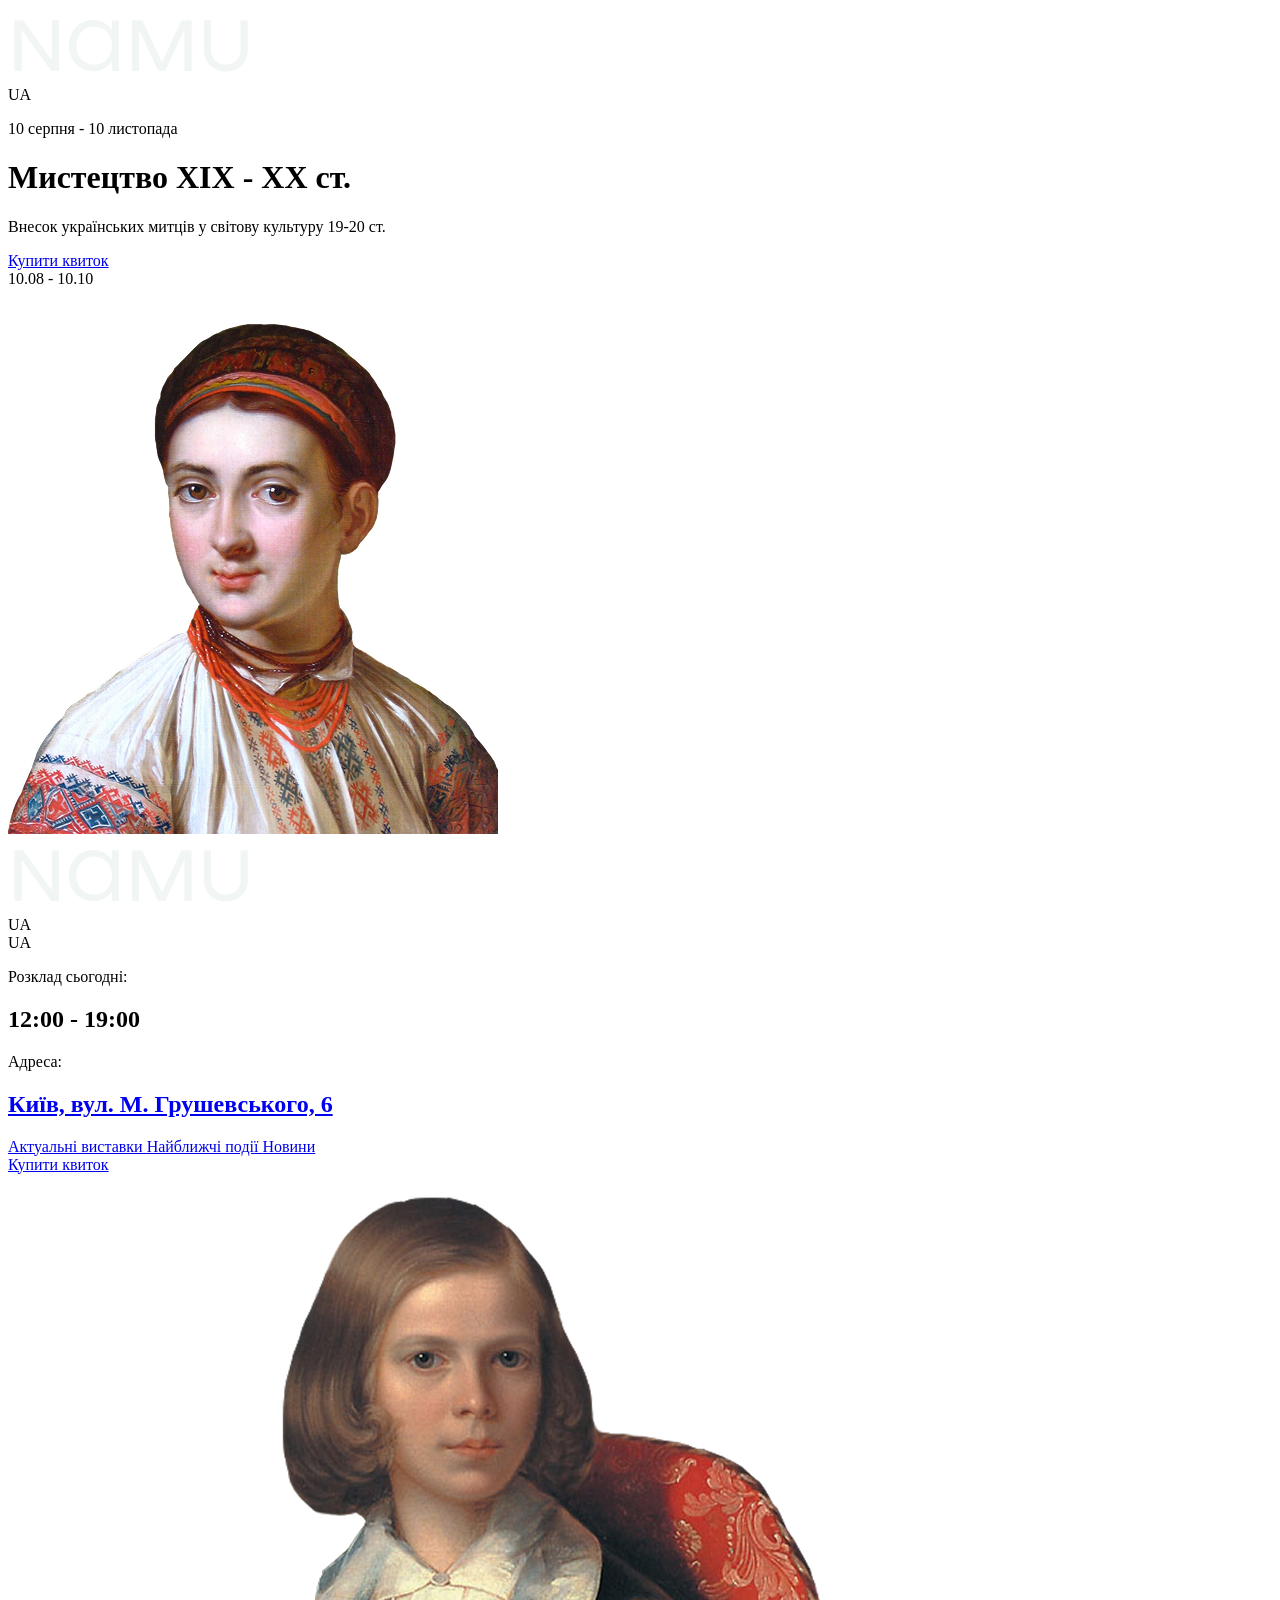
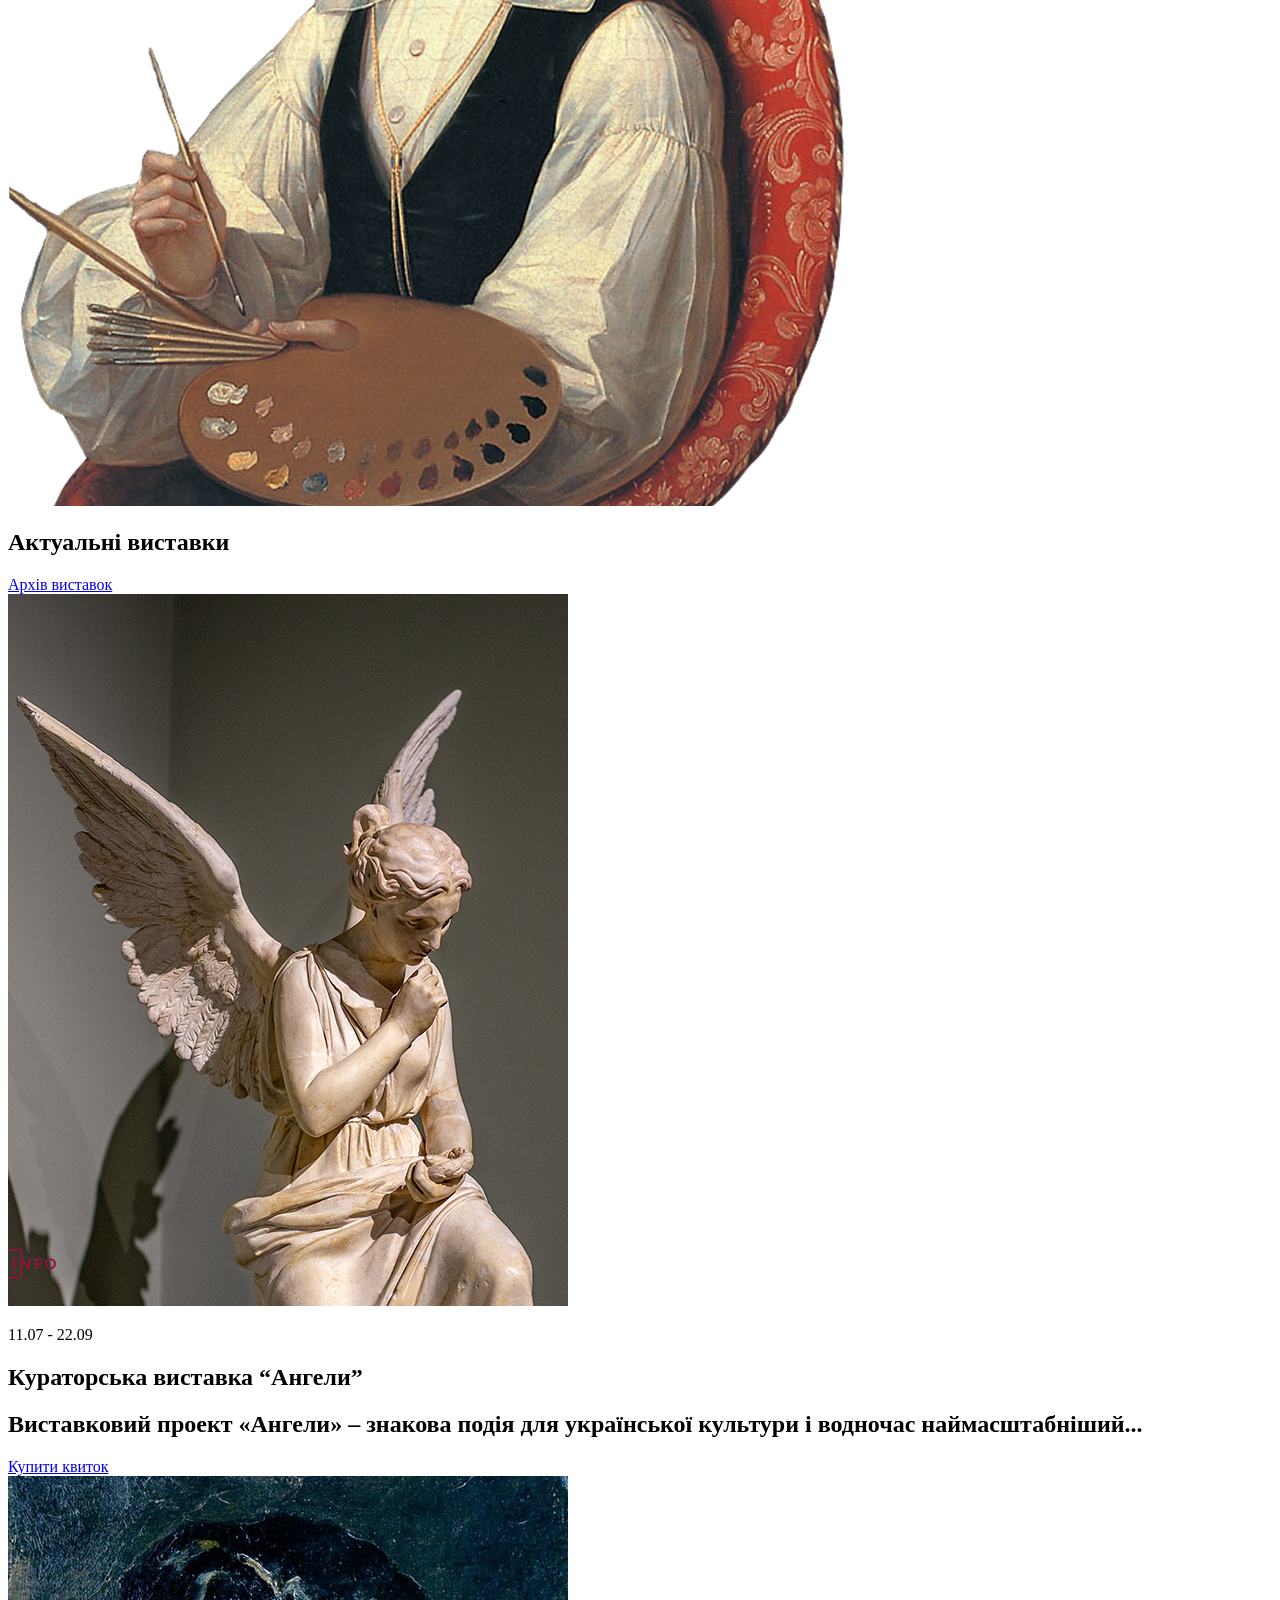
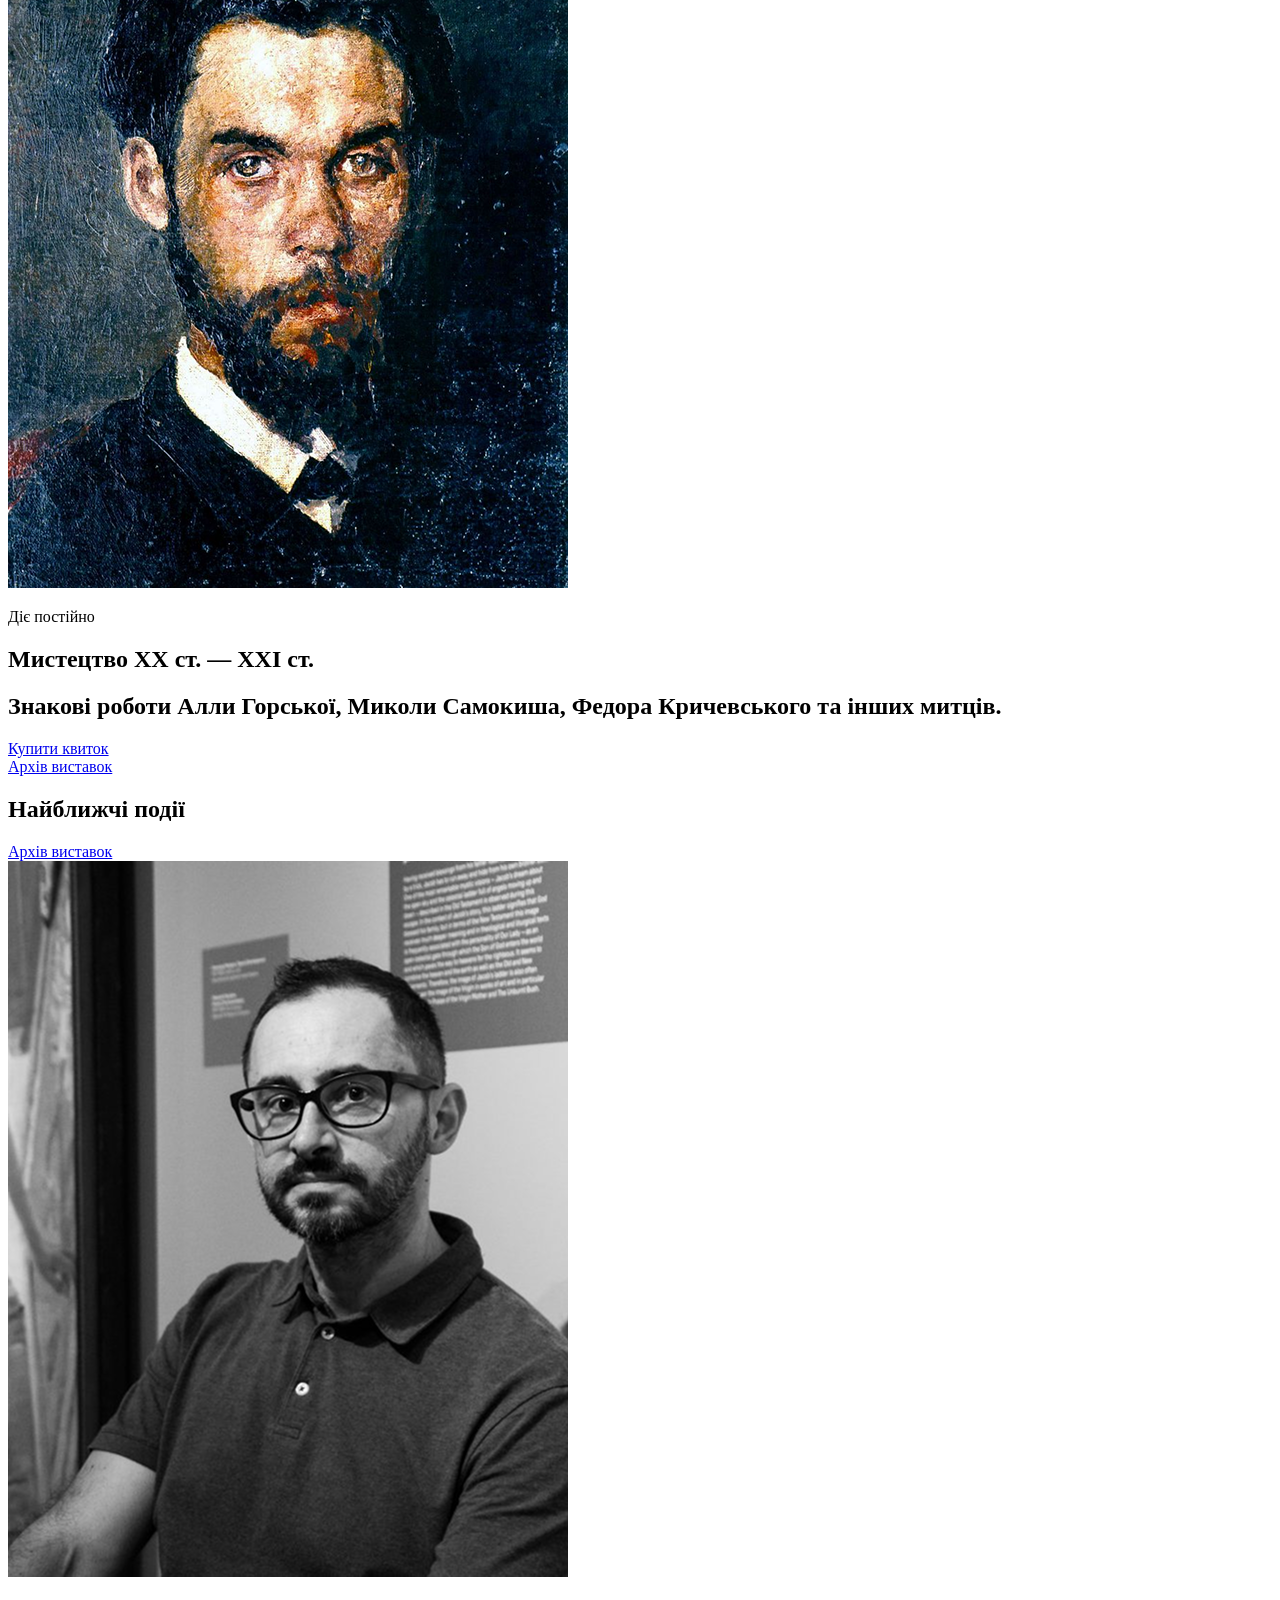
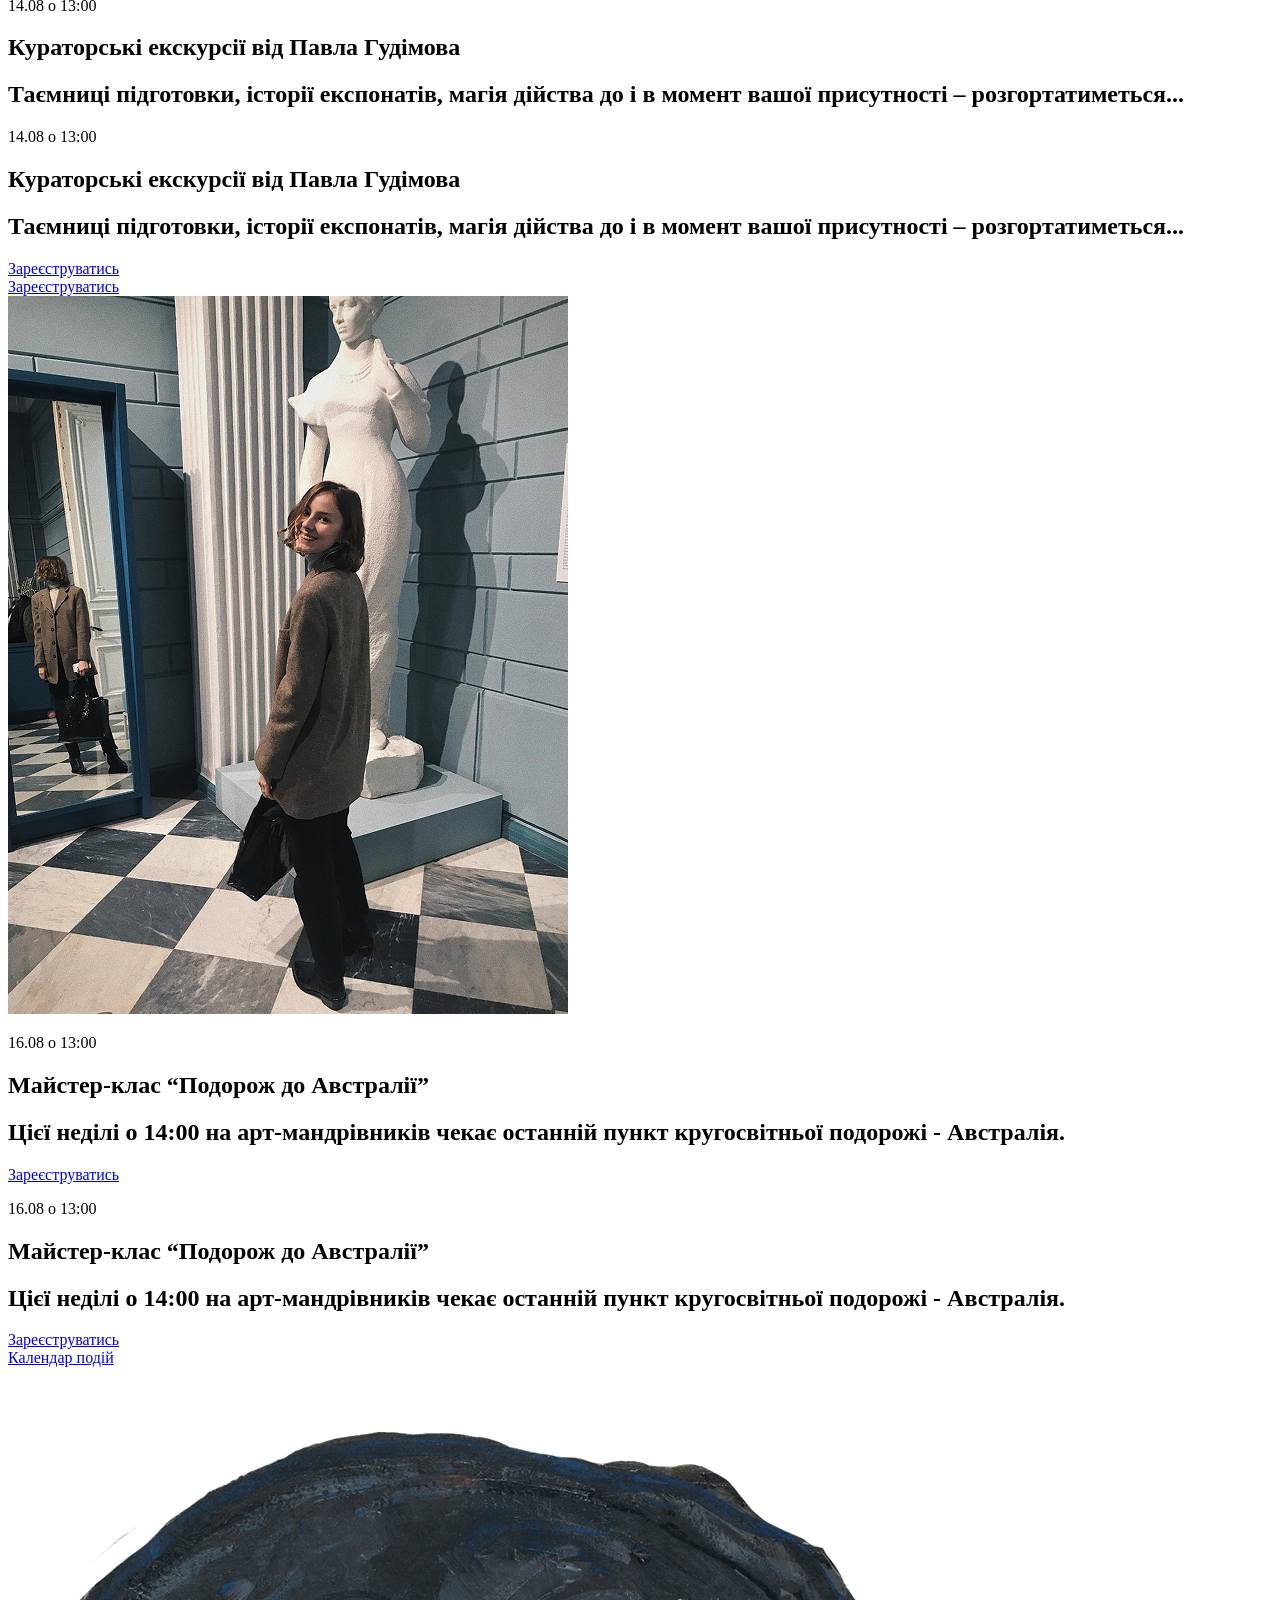
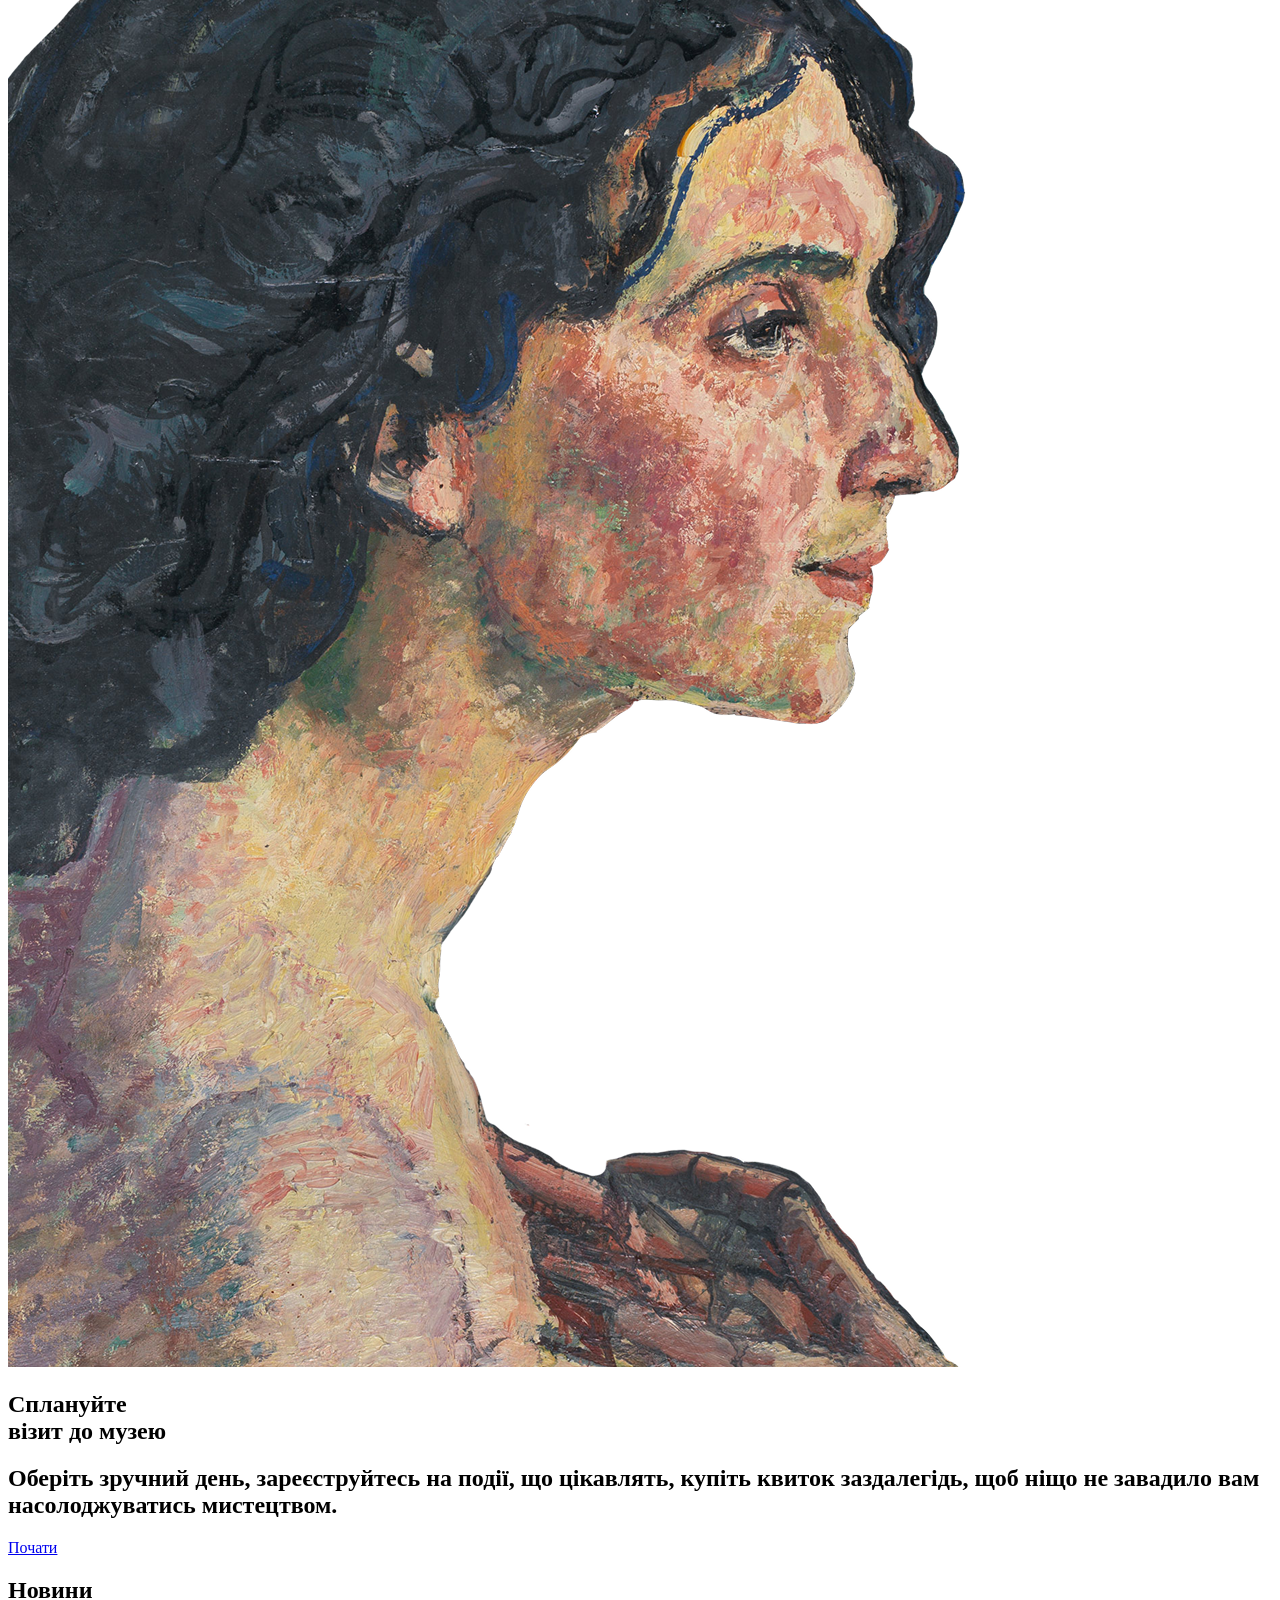
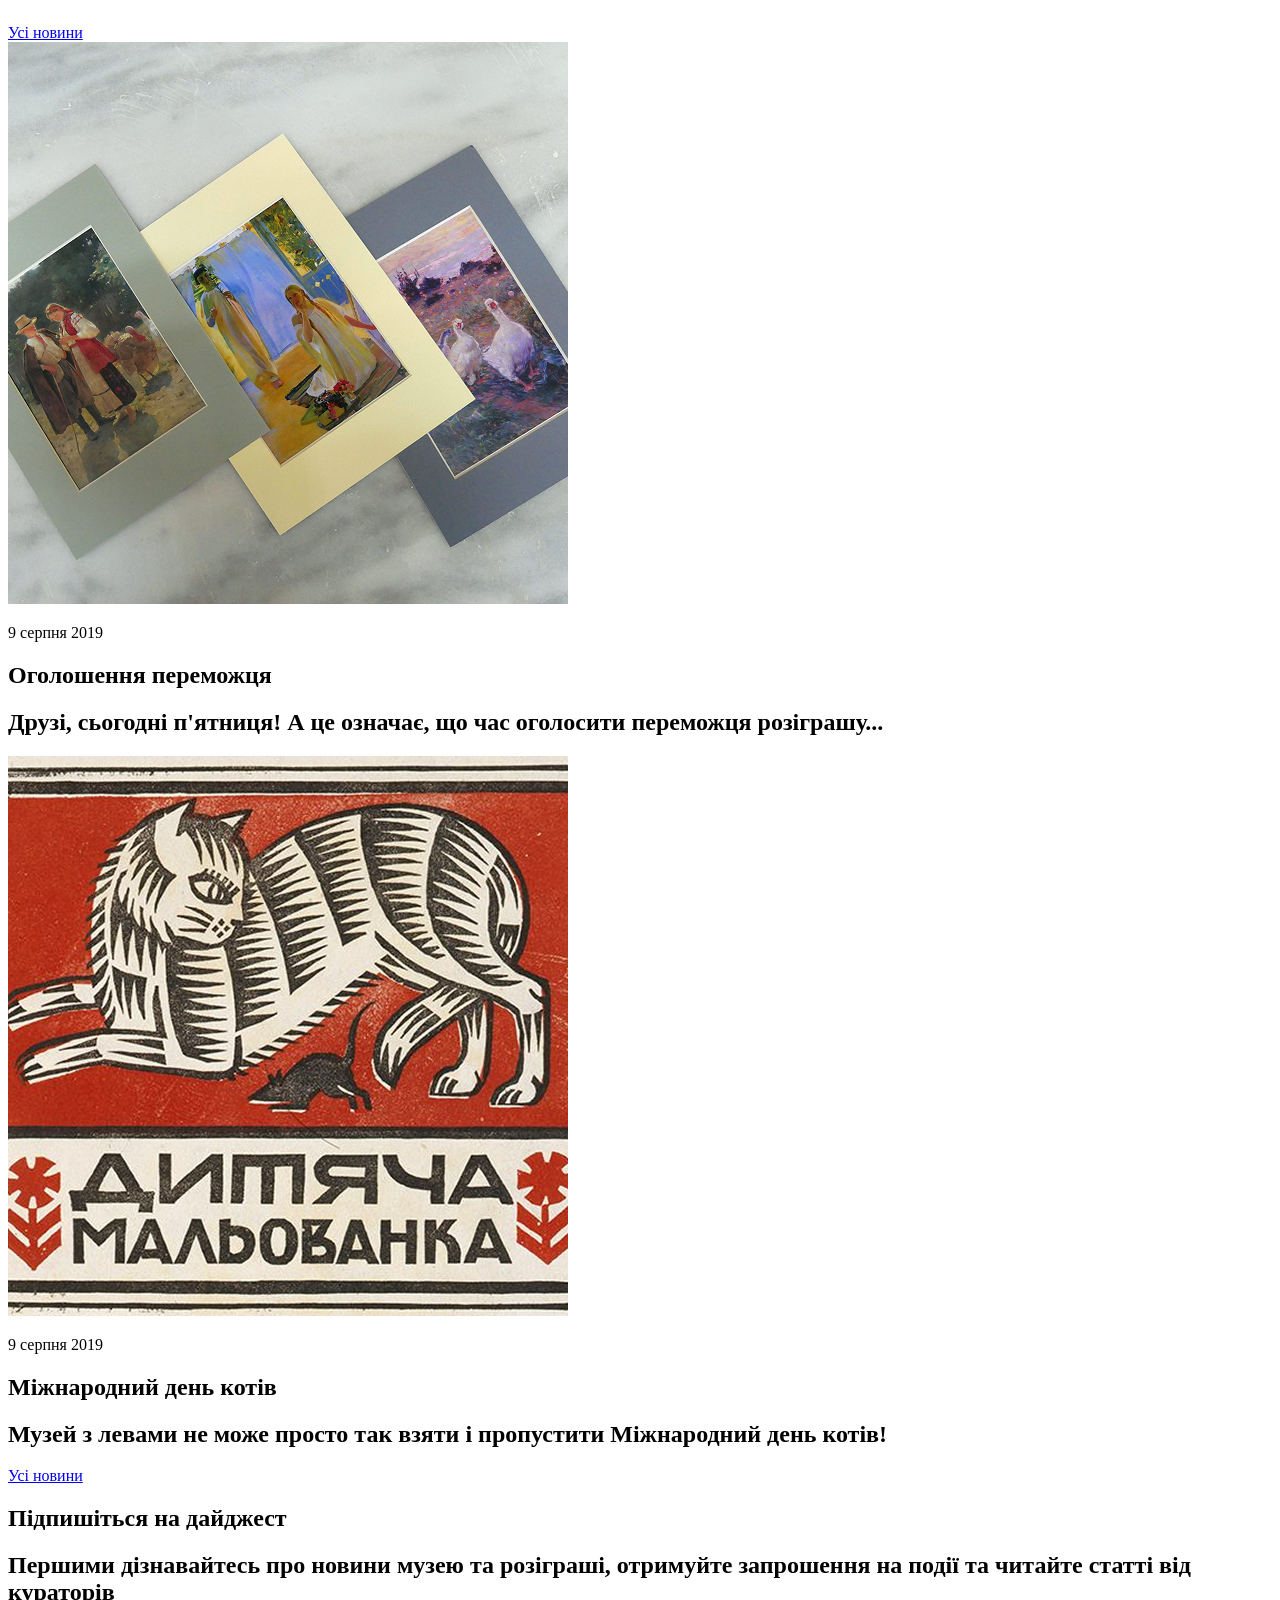
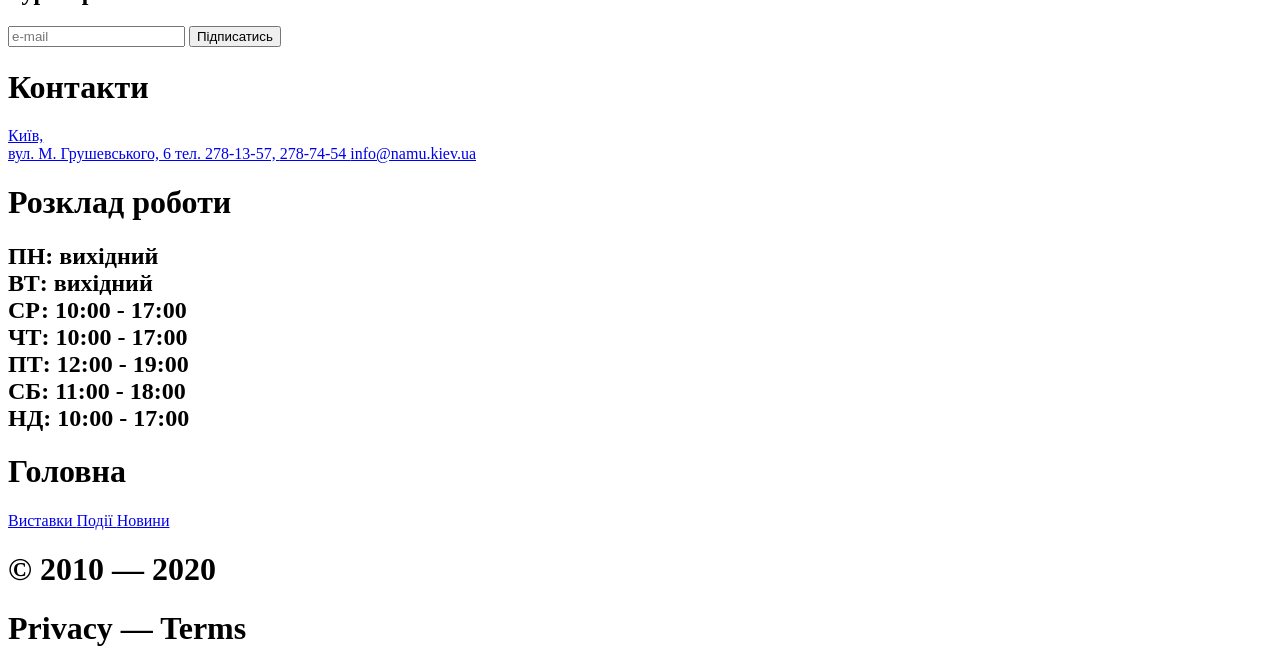
==== src/index.html @ 7aa1e70f "completed tasks" ====
<!doctype html>
<html
  lang="en"
  class="page"
>
  <head>
    <meta charset="UTF-8" />
    <meta
      name="viewport"
      content="width=device-width, initial-scale=1.0"
    />
    <title>NAMU</title>
    <link
      rel="stylesheet"
      href="./styles/main.scss"
    />
    <link
      rel="shortcut icon"
      href="/src/images/NAMU-favicon.png"
      type="image/png"
      sizes="32x32"
    />

    <link
      rel="preconnect"
      href="https://fonts.googleapis.com"
    />
    <link
      rel="preconnect"
      href="https://fonts.gstatic.com"
    />
    <link
      href="https://fonts.googleapis.com/css2?family=Playfair+Display:ital,wght@0,400..900;1,400..900&family=Raleway:ital,wght@0,100..900;1,100..900&display=swap"
      rel="stylesheet"
    />
  </head>
  <body class="page__body">
    <script src="scripts/main.js"></script>

    <header class="header">
      <div class="header__nav">
        <div class="header__logo-wrapper">
          <a href="#">
            <img
              src="/src/images/NAMU-logo.png"
              alt="namu-logo"
              class="header__logo"
            />
          </a>
        </div>

        <div class="header__icons">
          <a
            href="#menu"
            class="icon icon--menu"
          ></a>
        </div>
        <div class="header__controls">
          <div class="header__icons-big">
            <a
              href="#menu"
              class="icon icon--menu"
            ></a>
          </div>

          <div class="header__language-selector">
            <div class="header__language-dropdown">
              <div class="header__language-toggle">
                UA
                <a
                  href="#langlist"
                  class="icon icon--arrow"
                ></a>
              </div>
            </div>
          </div>
        </div>
      </div>

      <div class="header__content">
        <div class="header__bottom">
          <div class="header__text-block">
            <p class="header__date">10 серпня - 10 листопада</p>
            <h1 class="header__title">Мистецтво ХІХ - ХХ ст.</h1>
            <p class="header__sub-title">
              Внесок українських митців у світову культуру 19-20 ст.
            </p>
          </div>
          <div class="header__button">
            <a
              href="#buy-ticekt"
              class="header__button-link"
            >
              Купити квиток
            </a>
          </div>
          <div class="header__desktop">
            <div class="header__number">10.08 - 10.10</div>
            <div class="header__line"></div>
          </div>
        </div>
        <div class="header__images">
          <img
            src="/src/images/header--image.png"
            alt="image"
            class="header__image"
          />
        </div>
      </div>
    </header>

    <aside
      class="page__menu menu"
      id="menu"
    >
      <div class="menu__nav">
        <div class="menu__logo-wrapper">
          <a href="#">
            <img
              src="/src/images/NAMU-logo.png"
              alt="namu-logo"
              class="menu__logo"
            />
          </a>
        </div>

        <div class="menu__controls">
          <div class="menu__language-selector">
            <div class="menu__language-dropdown">
              <div class="menu__language-toggle">
                UA
                <a
                  href="#langlist"
                  class="icon icon--arrow"
                ></a>
              </div>
            </div>
          </div>

          <div class="menu__icons">
            <a
              href="#"
              class="icon icon--close"
            ></a>
          </div>
        </div>

        <div class="menu__controls-big">
          <div class="menu__icons">
            <a
              href="#"
              class="icon icon--close"
            ></a>
          </div>

          <div class="menu__language-selector">
            <div class="menu__language-dropdown">
              <div class="menu__language-toggle">
                UA
                <a
                  href="#langlist"
                  class="icon icon--arrow"
                ></a>
              </div>
            </div>
          </div>
        </div>
      </div>

      <div class="menu__content">
        <div class="menu__bottom">
          <div class="menu__text-block">
            <div class="menu__time">
              <p class="menu__text-block-name">Розклад сьогодні:</p>
              <h1 class="menu__text-block-title">12:00 - 19:00</h1>
            </div>
            <div class="menu__addres">
              <p class="menu__text-block-name">Адреса:</p>
              <h1 class="menu__text-block-title">
                <a
                  href="https://maps.app.goo.gl/34DMDhmg6ZXCtA258"
                  target="_blank"
                  class="menu__text-block-link"
                >
                  Київ, вул. М. Грушевського, 6
                </a>
              </h1>
            </div>
          </div>
          <div class="menu__links">
            <a
              href="#exhibitions"
              class="menu__link"
            >
              Актуальні виставки
            </a>
            <a
              href="#events"
              class="menu__link"
            >
              Найближчі події
            </a>
            <a
              href="#news"
              class="menu__link"
            >
              Новини
            </a>
          </div>
          <div class="menu__line"></div>
          <div class="menu__button">
            <a
              href="#buy-ticekt"
              class="header__button-link"
            >
              Купити квиток
            </a>
          </div>
        </div>
        <div class="menu__images">
          <img
            src="/src/images/img_menu.png"
            alt="image-menu"
            class="menu__image"
          />
        </div>
      </div>
    </aside>

    <main class="main">
      <section
        class="exhibitions"
        id="exhibitions"
      >
        <div class="exhibitions__top">
          <div class="exhibitions__titles">
            <h1 class="exhibitions__title">Актуальні виставки</h1>
          </div>
          <div class="exhibitions__buttons-two">
            <div class="exhibitions__button">
              <a
                href="#archive"
                class="exhibitions__button-link"
              >
                Архів виставок
              </a>
              <a
                href="#archive"
                class="icon icon--arrow-right"
              ></a>
            </div>
          </div>
        </div>

        <div class="exhibitions__cards">
          <div class="exhibitions__card">
            <img
              src="/src/images/exhibitions-one.png"
              alt="exhibitions-one"
              class="exhibitions__card-image"
            />
            <p class="exhibitions__card-date">11.07 - 22.09</p>

            <h1 class="exhibitions__card-title">
              Кураторська виставка “Ангели”
            </h1>

            <h2 class="exhibitions__card-sub-title">
              Виставковий проект «Ангели» – знакова подія для української
              культури і водночас наймасштабніший...
            </h2>

            <div class="exhibitions__card-button">
              <a
                href="#buy-ticekt"
                class="exhibitions__card-button-link"
              >
                Купити квиток
              </a>
            </div>
          </div>

          <div class="exhibitions__card">
            <img
              src="/src/images/exhibitions-two.png"
              alt="exhibitions-one"
              class="exhibitions__card-image"
            />
            <p class="exhibitions__card-date">Діє постійно</p>

            <h1 class="exhibitions__card-title">Мистецтво ХХ ст. — XXI ст.</h1>

            <h2
              class="exhibitions__card-sub-title exhibitions__card-sub-title--two"
            >
              Знакові роботи Алли Горської, Миколи Самокиша, Федора Кричевського
              та інших митців.
            </h2>

            <div class="exhibitions__card-button">
              <a
                href="#buy-ticekt"
                class="exhibitions__card-button-link"
              >
                Купити квиток
              </a>
            </div>
          </div>
        </div>

        <div class="exhibitions__buttons">
          <div class="exhibitions__button">
            <a
              href="#archive"
              class="exhibitions__button-link"
            >
              Архів виставок
            </a>

            <a
              href="#archive"
              class="icon icon--arrow-right"
            ></a>
          </div>
        </div>
      </section>

      <section
        class="events"
        id="events"
      >
        <div class="events__titles">
          <h1 class="events__title">Найближчі події</h1>
        </div>

        <div class="events__buttons-two">
          <div class="events__button">
            <a
              href="#archive"
              class="events__button-link"
            >
              Архів виставок
            </a>

            <a
              href="#archive"
              class="icon icon--arrow-right"
            ></a>
          </div>
        </div>

        <div class="events__cards">
          <div class="events__card">
            <img
              src="/src/images/events-one.png"
              alt="events-one"
              class="events__card-image"
            />
            <div class="events__text-block">
              <p class="events__card-date">14.08 о 13:00</p>
              <h1 class="events__card-title">
                Кураторські екскурсії від Павла Гудімова
              </h1>
              <h2 class="events__card-sub-title">
                Таємниці підготовки, історії експонатів, магія дійства до і в
                момент вашої присутності – розгортатиметься...
              </h2>
            </div>

            <div class="events__text-block-two">
              <p class="events__card-date">14.08 о 13:00</p>
              <h1 class="events__card-title">
                Кураторські екскурсії від Павла Гудімова
              </h1>
              <h2 class="events__card-sub-title">
                Таємниці підготовки, історії експонатів, магія дійства до і в
                момент вашої присутності – розгортатиметься...
              </h2>

              <div class="events__card-button-two">
                <a
                  href="#register"
                  class="events__card-button-link"
                >
                  Зареєструватись
                </a>
              </div>
            </div>

            <div class="events__card-button">
              <a
                href="#register"
                class="events__card-button-link"
              >
                Зареєструватись
              </a>
            </div>
          </div>

          <div class="events__card">
            <img
              src="/src/images/events-two.png"
              alt="exhibitions-one"
              class="events__card-image"
            />
            <div class="events__text-block-two">
              <p class="events__card-date">16.08 о 13:00</p>
              <h1 class="events__card-title">
                Майстер-клас “Подорож до Австралії”
              </h1>
              <h2 class="events__card-sub-title">
                Цієї неділі о 14:00 на арт-мандрівників чекає останній пункт
                кругосвітньої подорожі - Австралія.
              </h2>

              <div class="events__card-button-two">
                <a
                  href="#register"
                  class="events__card-button-link"
                >
                  Зареєструватись
                </a>
              </div>
            </div>

            <div class="events__text-block">
              <p class="events__card-date">16.08 о 13:00</p>
              <h1 class="events__card-title">
                Майстер-клас “Подорож до Австралії”
              </h1>
              <h2 class="events__card-sub-title">
                Цієї неділі о 14:00 на арт-мандрівників чекає останній пункт
                кругосвітньої подорожі - Австралія.
              </h2>
            </div>

            <div class="events__card-button">
              <a
                href="#register"
                class="events__card-button-link"
              >
                Зареєструватись
              </a>
            </div>
          </div>
        </div>

        <div class="events__buttons">
          <div class="events__button">
            <a
              href="#calendar"
              class="events__button-link"
            >
              Календар подій
            </a>

            <a
              href="#calendar"
              class="icon icon--arrow-right"
            ></a>
          </div>
        </div>
      </section>

      <section
        class="visit"
        id="visit"
      >
        <div class="visit__images">
          <img
            src="/src/images/visit-image.png"
            alt="visit-image"
            class="visit__image"
          />
        </div>

        <div class="visit__content">
          <h1 class="visit__title">
            Сплануйте
            <br />
            візит до музею
          </h1>

          <h2 class="visit__sub-title">
            Оберіть зручний день, зареєструйтесь на події, що цікавлять, купіть
            квиток заздалегідь, щоб ніщо не завадило вам насолоджуватись
            мистецтвом.
          </h2>

          <div class="visit__button">
            <a
              href="#register"
              class="visit__button-link"
            >
              Почати
            </a>
          </div>
        </div>
      </section>

      <section
        class="news"
        id="news"
      >
        <div class="news__top">
          <div class="news__titles">
            <h1 class="news__title">Новини</h1>
          </div>

          <div class="news__buttons-two">
            <div class="news__button">
              <a
                href="#calendar"
                class="news__button-link"
              >
                Усі новини
              </a>
              <a
                href="#calendar"
                class="icon icon--arrow-right"
              ></a>
            </div>
          </div>
        </div>

        <div class="news__cards">
          <div class="news__card">
            <img
              src="/src/images/news-one.png"
              alt="news-one"
              class="news__card-image"
            />

            <div class="news__card-text-block">
              <p class="news__card-date">9 серпня 2019</p>

              <h1 class="news__card-title">Оголошення переможця</h1>

              <h2 class="news__card-sub-title">
                Друзі, сьогодні п'ятниця! А це означає, що час оголосити
                переможця розіграшу...
              </h2>
            </div>
          </div>

          <div class="news__card">
            <img
              src="/src/images/news-two.png"
              alt="news-one"
              class="news__card-image"
            />

            <div class="news__card-text-block">
              <p class="news__card-date">9 серпня 2019</p>

              <h1 class="news__card-title">Міжнародний день котів</h1>

              <h2 class="news__card-sub-title">
                Музей з левами не може просто так взяти і пропустити Міжнародний
                день котів!
              </h2>
            </div>
          </div>
        </div>

        <div class="news__buttons">
          <div class="news__button">
            <a
              href="#calendar"
              class="news__button-link"
            >
              Усі новини
            </a>

            <a
              href="#calendar"
              class="icon icon--arrow-right"
            ></a>
          </div>
        </div>
      </section>

      <section
        class="subscribe"
        id="subscribe"
      >
        <div class="subscribe__titles">
          <h1 class="subscribe__title">Підпишіться на дайджест</h1>
        </div>

        <div class="subscribe__sub-titles">
          <h2 class="subscribe__sub-title">
            Першими дізнавайтесь про новини музею та розіграші, отримуйте
            запрошення на події та читайте статті від кураторів
          </h2>
        </div>

        <form
          class="subscribe__form"
          onsubmit="this.reset(); return false;"
        >
          <input
            type="email"
            name="email"
            id="email"
            required
            placeholder="e-mail"
            class="subscribe__input"
          />

          <button
            type="submit"
            class="subscribe__button"
          >
            Підписатись
          </button>
        </form>
      </section>
    </main>

    <footer class="footer">
      <div class="footer__contacts">
        <h1 class="footer__contacts-title">Контакти</h1>

        <div class="footer__contacts-links">
          <a
            href="https://maps.app.goo.gl/WkixNQWEosRiUbmN9"
            target="_blank"
            class="footer__contacts-link"
          >
            Київ,
            <br />
            вул. М. Грушевського, 6
          </a>
          <a
            href="tel:278-13-57"
            class="footer__contacts-link"
          >
            тел. 278-13-57,
          </a>
          <a
            href="tel:278-74-54"
            class="footer__contacts-link"
          >
            278-74-54
          </a>
          <a
            href="malito:info@namu.kiev.ua"
            class="footer__contacts-link"
          >
            info@namu.kiev.ua
          </a>
        </div>

        <div class="footer__blog">
          <a
            href="https://www.facebook.com/"
            target="_blank"
            class="icon icon--facebook"
          ></a>
          <a
            href="https://x.com/"
            target="_blank"
            class="icon icon--twitter"
          ></a>
          <a
            href="https://web.telegram.org/"
            target="_blank"
            class="icon icon--telegram"
          ></a>
          <a
            href="https://www.instagram.com/"
            target="_blank"
            class="icon icon--instagram"
          ></a>
        </div>
      </div>

      <div class="footer__schedule">
        <h1 class="footer__schedule-title">Розклад роботи</h1>

        <h2 class="footer__schedule-sub-title">
          ПН: вихідний
          <br />
          ВТ: вихідний
          <br />
          СР: 10:00 - 17:00
          <br />
          ЧТ: 10:00 - 17:00
          <br />
          ПТ: 12:00 - 19:00
          <br />
          СБ: 11:00 - 18:00
          <br />
          НД: 10:00 - 17:00
        </h2>
      </div>

      <div class="footer__nav">
        <h1 class="footer__links-title">Головна</h1>

        <div class="footer__links">
          <a
            href="#exhibitions"
            class="footer__link"
          >
            Виставки
          </a>
          <a
            href="#events"
            class="footer__link"
          >
            Події
          </a>
          <a
            href="#news"
            class="footer__link"
          >
            Новини
          </a>
        </div>
      </div>

      <div class="footer__bottom">
        <div class="footer__bottom-text-block">
          <h1 class="footer__bottom-title">© 2010 — 2020</h1>
          <h1 class="footer__bottom-title">Privacy — Terms</h1>
        </div>

        <a
          href="#"
          class="icon icon--arrow-top"
        ></a>
      </div>
    </footer>
  </body>
</html>
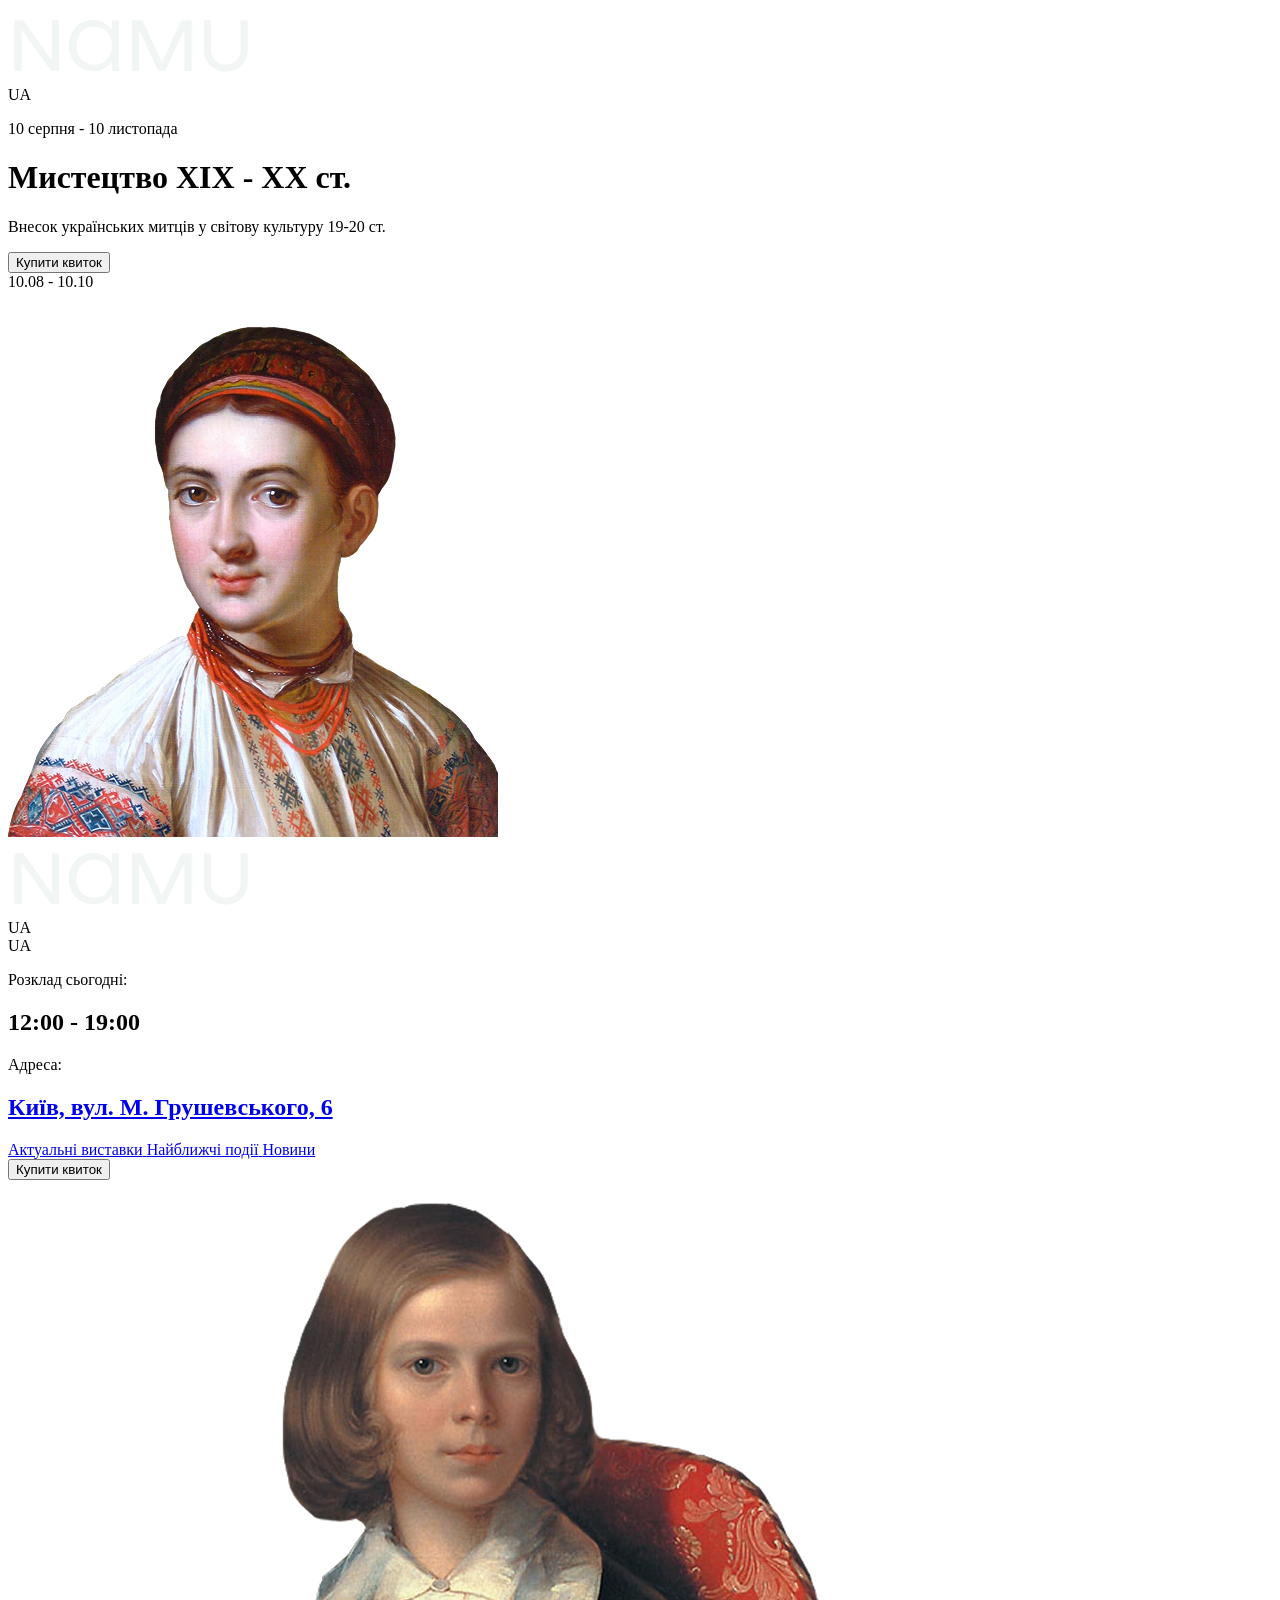
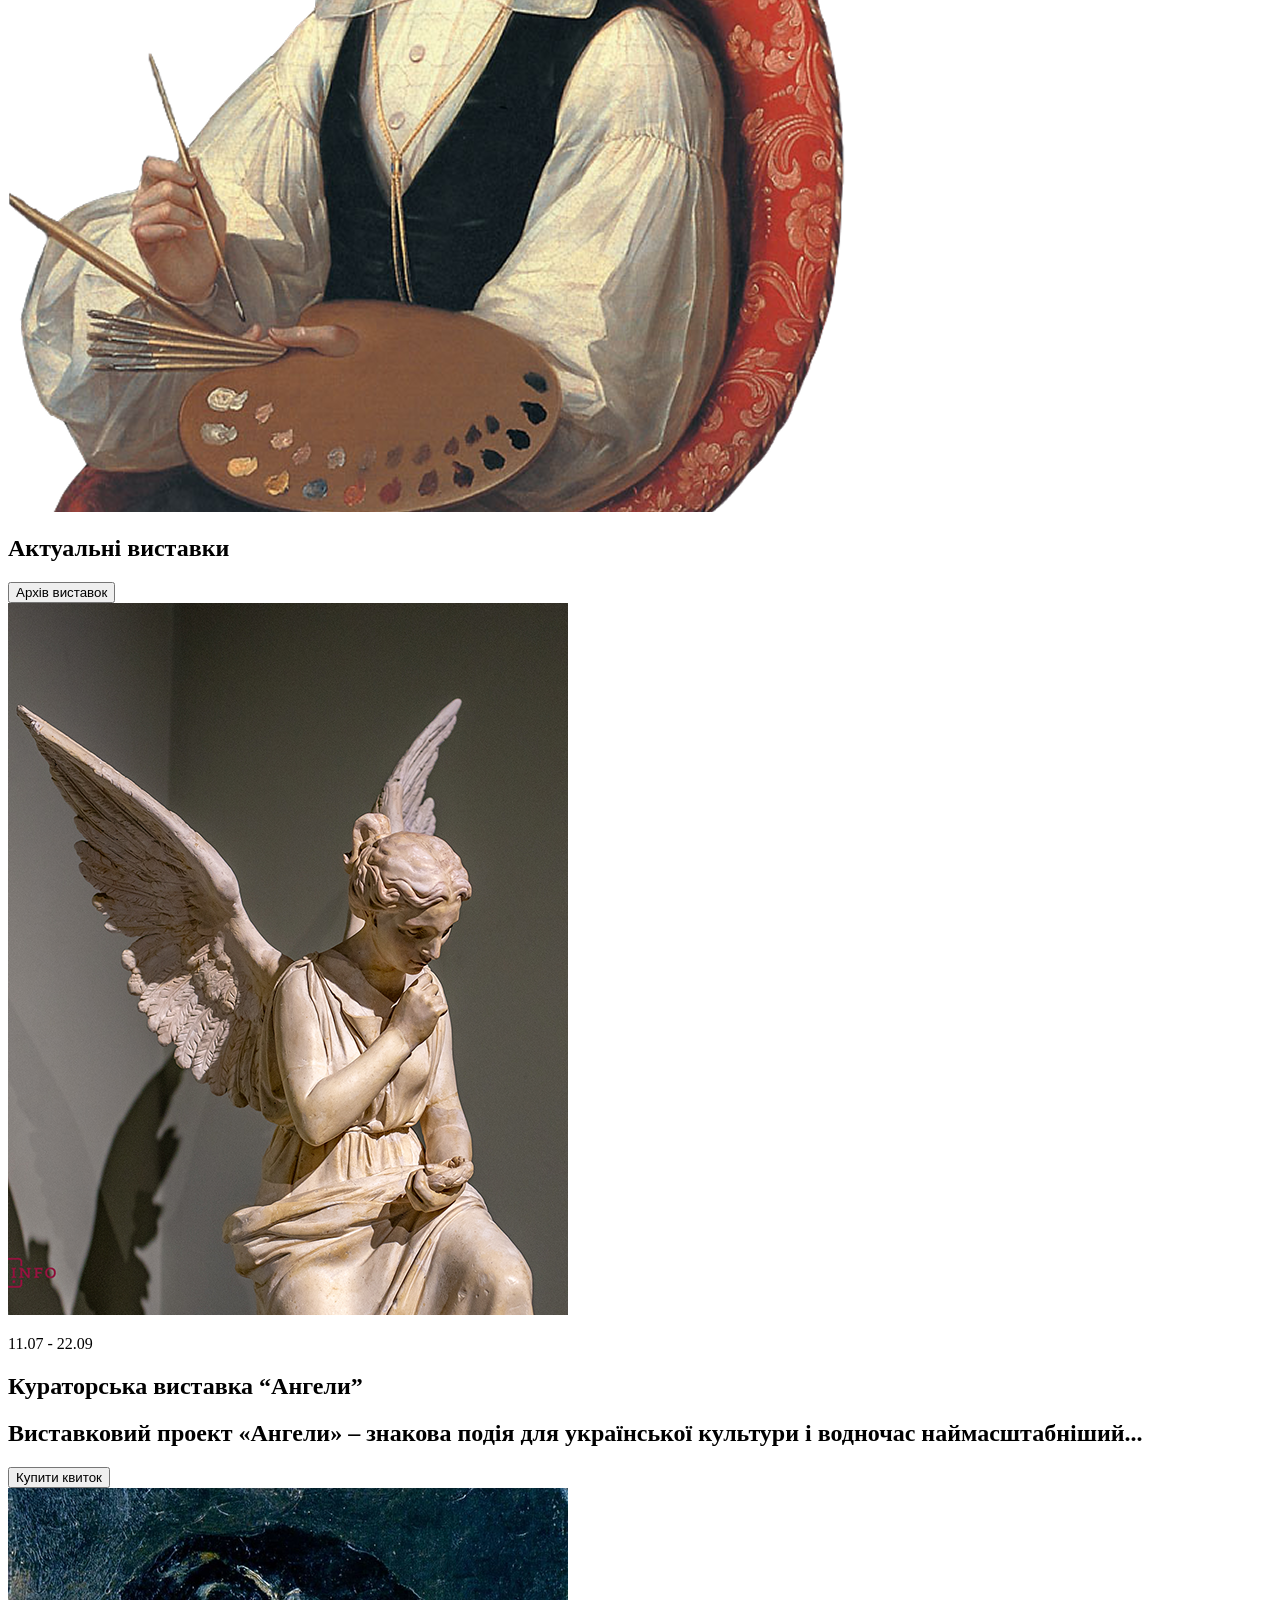
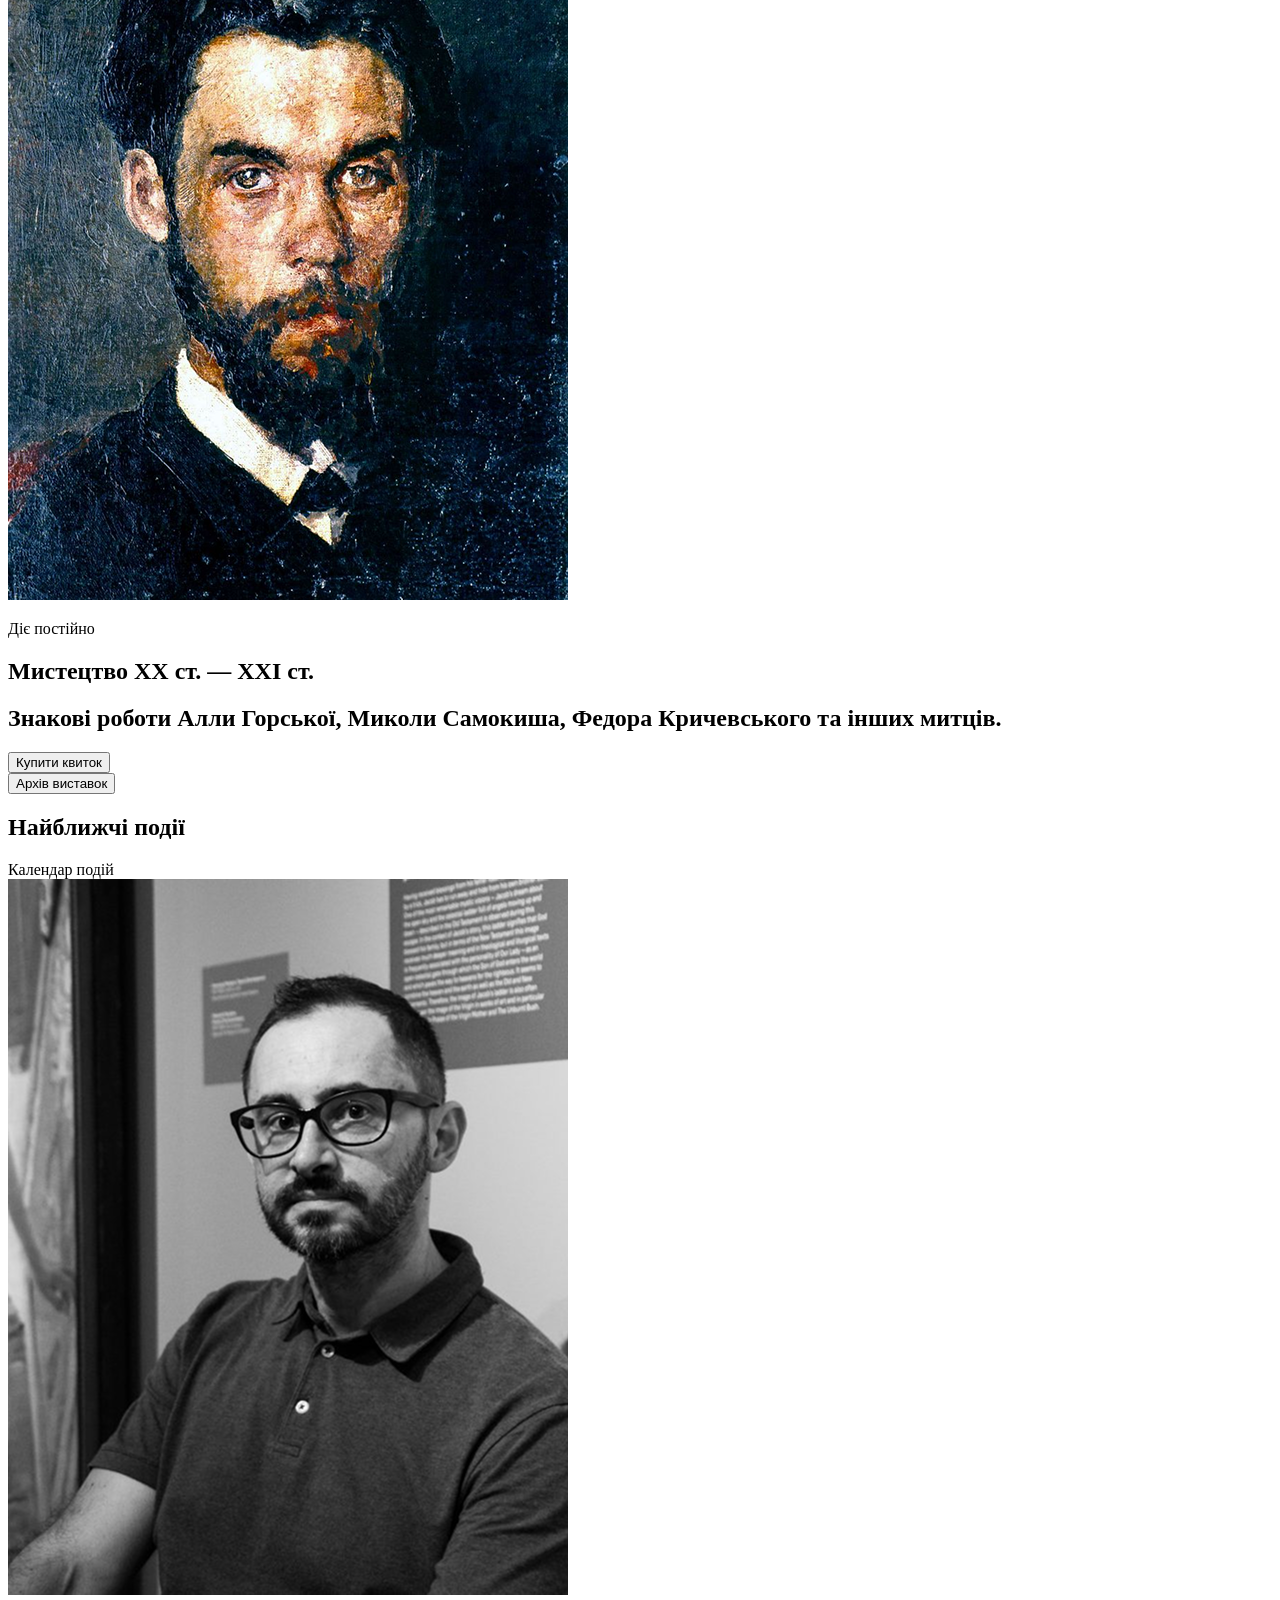
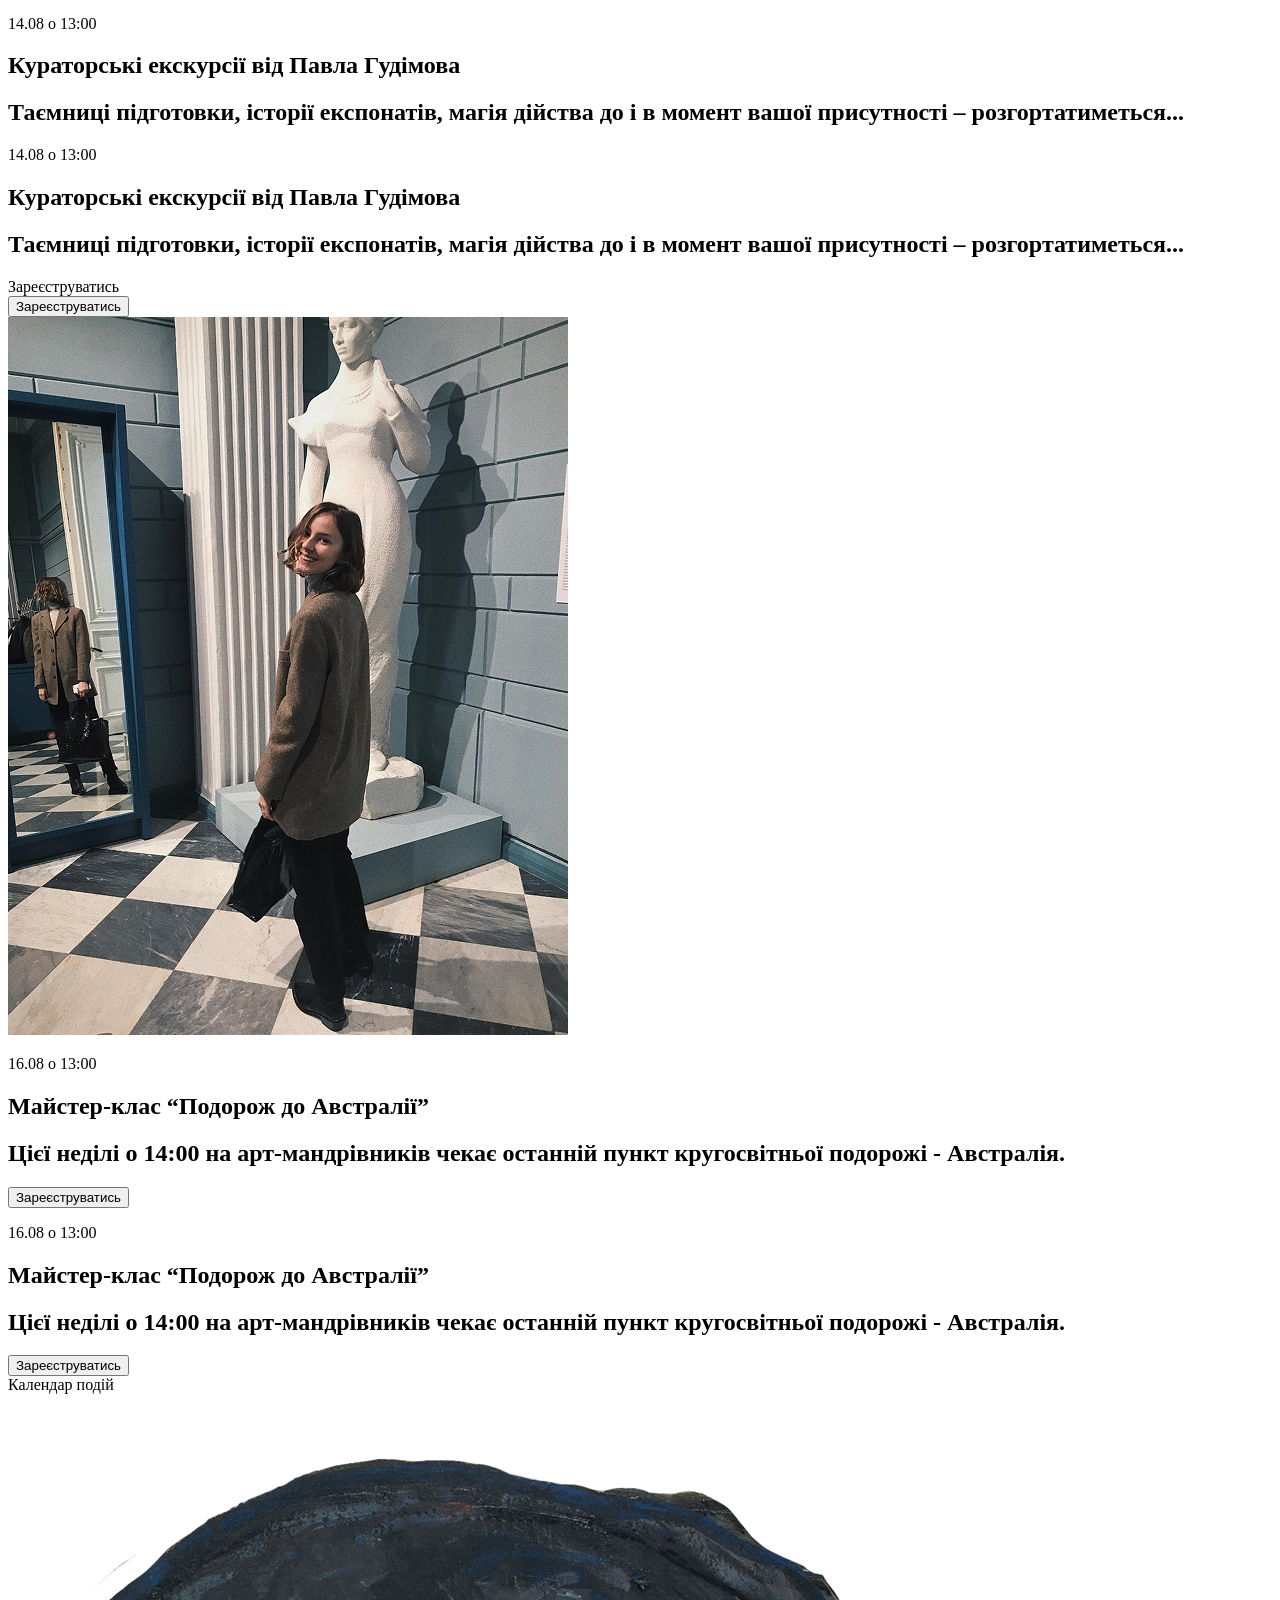
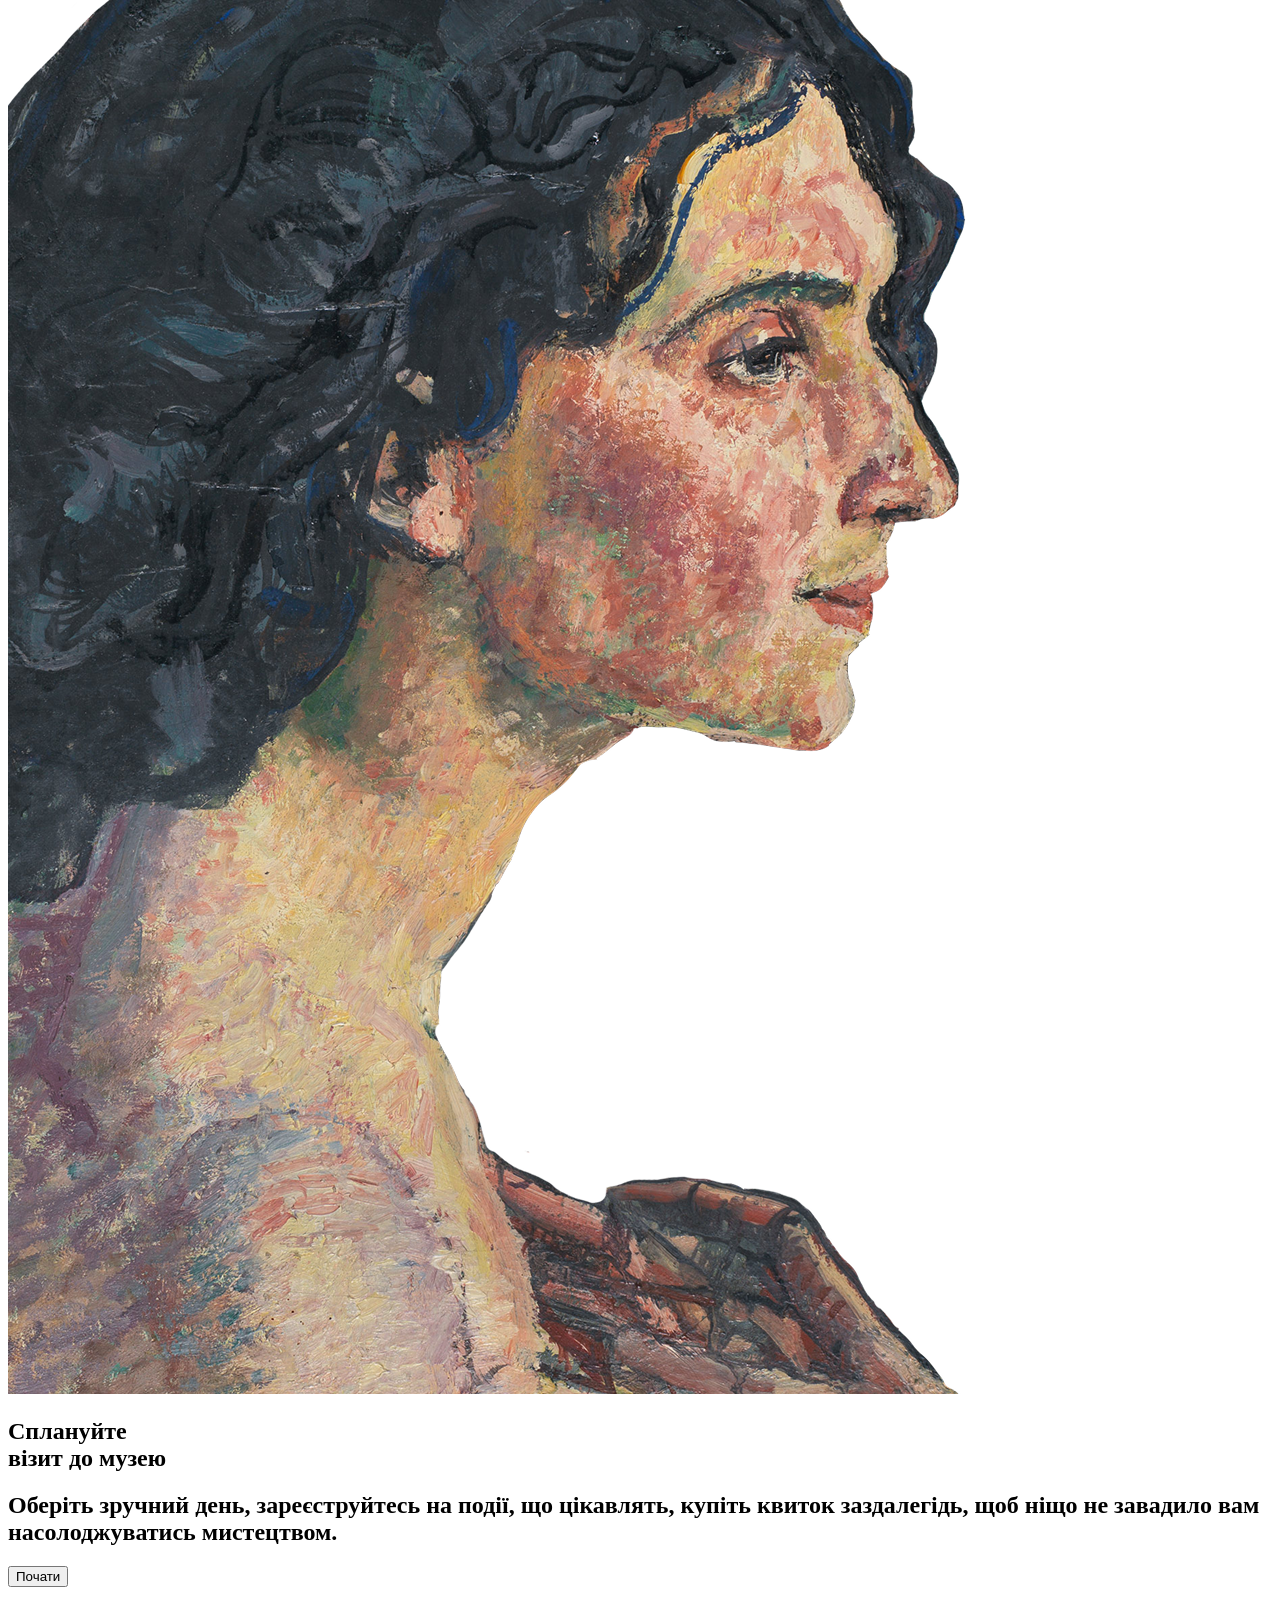
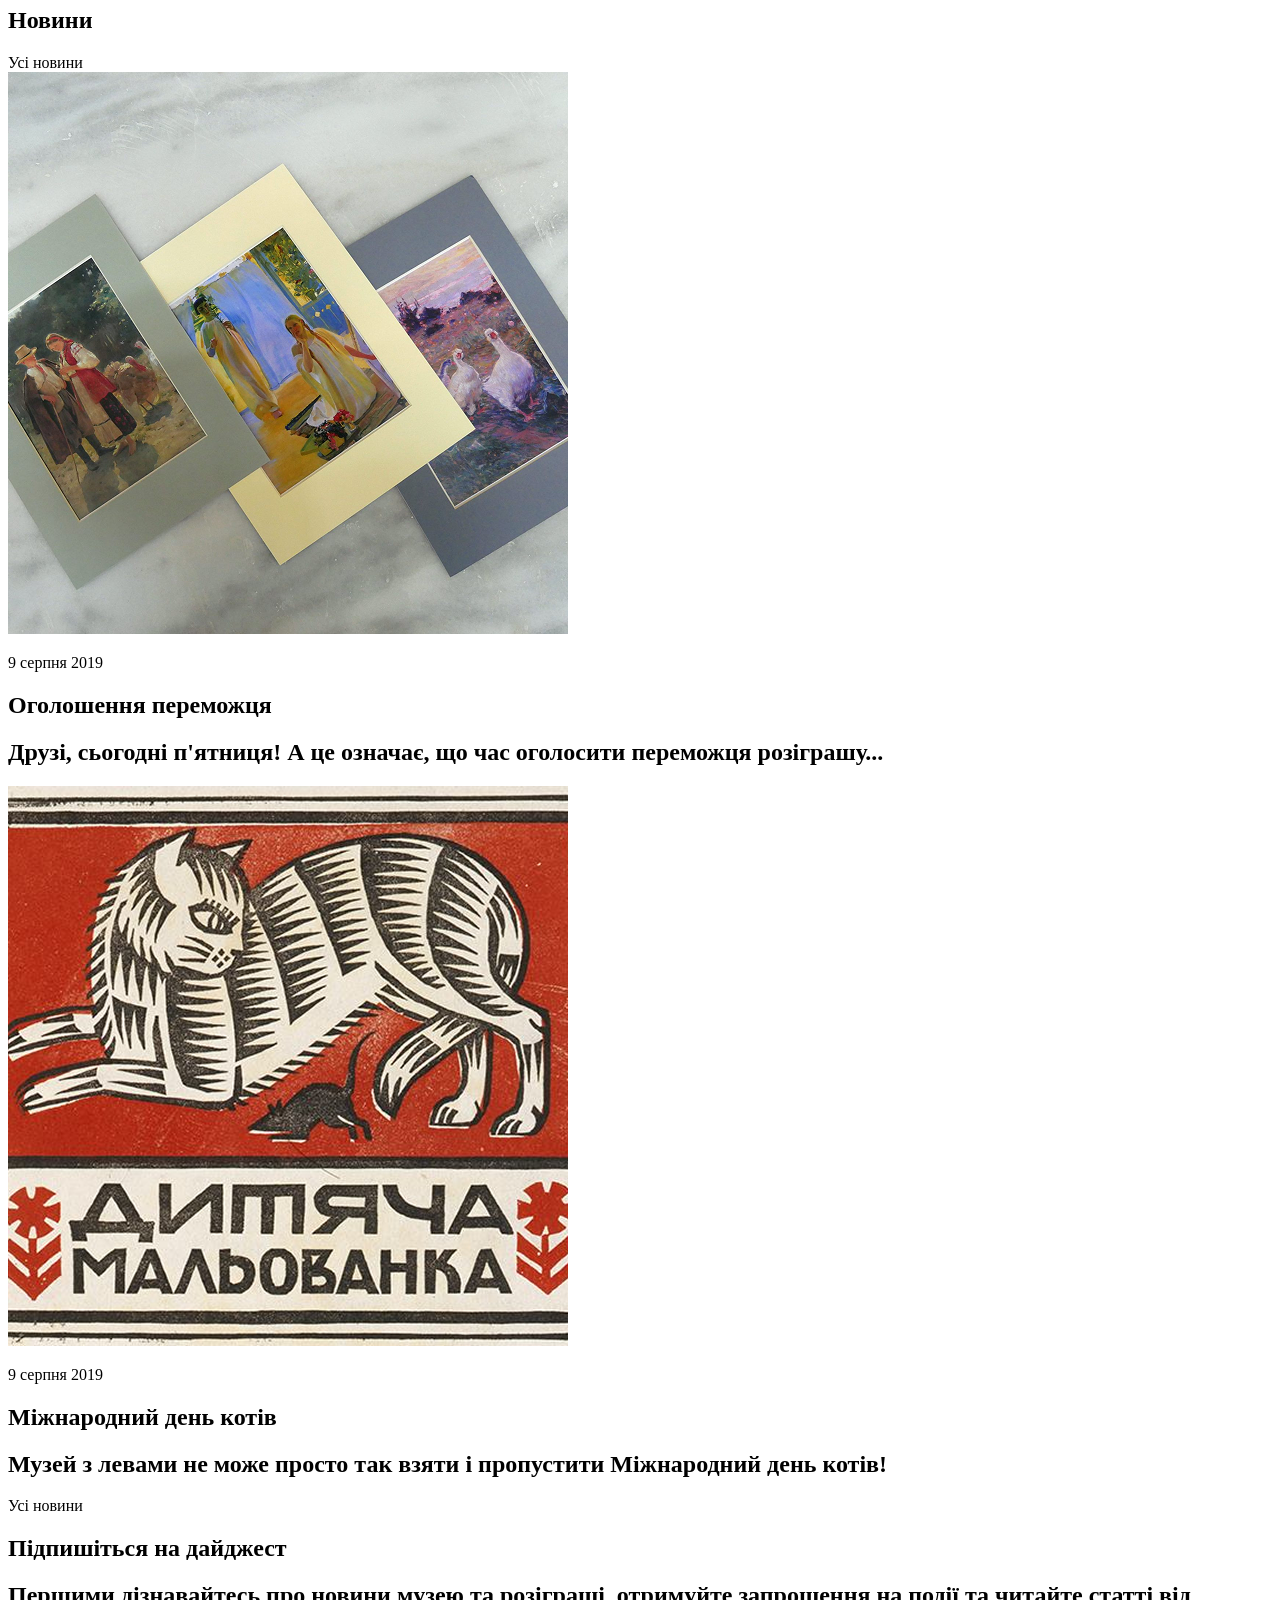
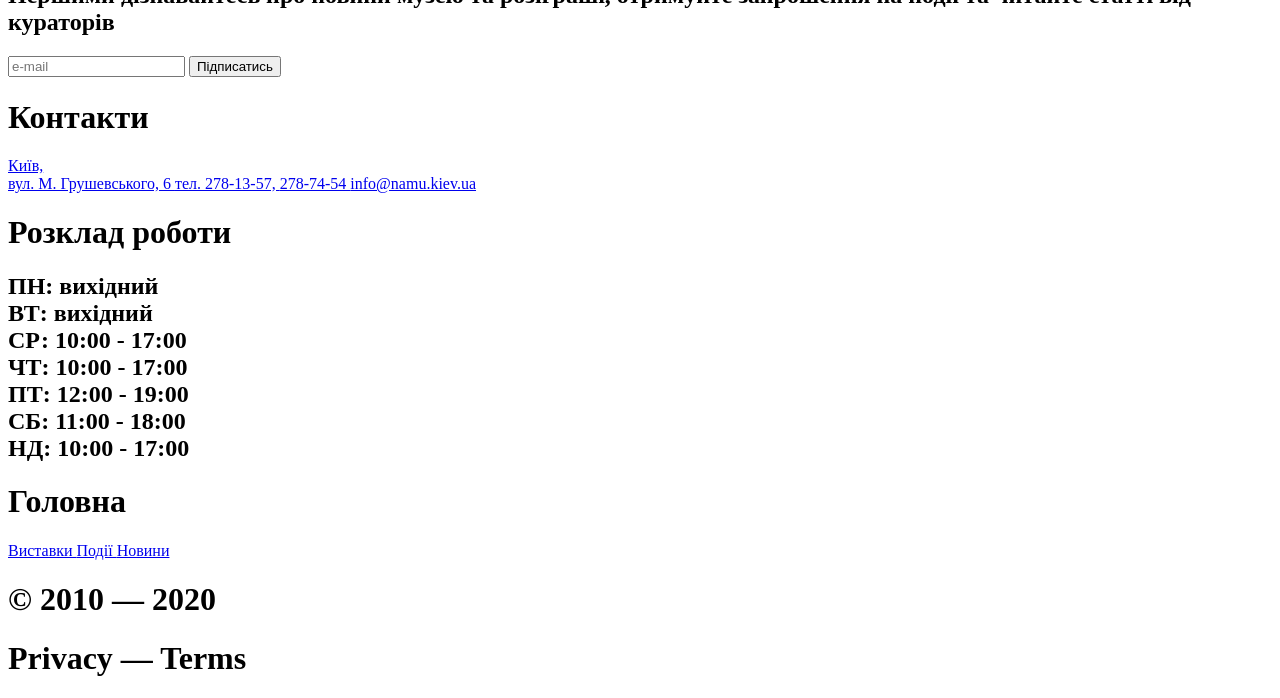
==== commit 1e1dd440: "completed tasks 2" ====
--- a/src/index.html
+++ b/src/index.html
@@ -48,7 +48,6 @@
             />
           </a>
         </div>
-
         <div class="header__icons">
           <a
             href="#menu"
@@ -62,7 +61,6 @@
               class="icon icon--menu"
             ></a>
           </div>
-
           <div class="header__language-selector">
             <div class="header__language-dropdown">
               <div class="header__language-toggle">
@@ -86,14 +84,7 @@
               Внесок українських митців у світову культуру 19-20 ст.
             </p>
           </div>
-          <div class="header__button">
-            <a
-              href="#buy-ticekt"
-              class="header__button-link"
-            >
-              Купити квиток
-            </a>
-          </div>
+          <button class="header__button">Купити квиток</button>
           <div class="header__desktop">
             <div class="header__number">10.08 - 10.10</div>
             <div class="header__line"></div>
@@ -192,30 +183,23 @@
               href="#exhibitions"
               class="menu__link"
             >
-              Актуальні виставки
+              <span class="menu__link-text">Актуальні виставки</span>
             </a>
             <a
               href="#events"
               class="menu__link"
             >
-              Найближчі події
+              <span class="menu__link-text">Найближчі події</span>
             </a>
             <a
               href="#news"
               class="menu__link"
             >
-              Новини
+              <span class="menu__link-text">Новини</span>
             </a>
           </div>
           <div class="menu__line"></div>
-          <div class="menu__button">
-            <a
-              href="#buy-ticekt"
-              class="header__button-link"
-            >
-              Купити квиток
-            </a>
-          </div>
+          <button class="menu__button">Купити квиток</button>
         </div>
         <div class="menu__images">
           <img
@@ -237,18 +221,14 @@
             <h1 class="exhibitions__title">Актуальні виставки</h1>
           </div>
           <div class="exhibitions__buttons-two">
-            <div class="exhibitions__button">
-              <a
-                href="#archive"
-                class="exhibitions__button-link"
-              >
-                Архів виставок
-              </a>
+            <button class="exhibitions__button">
+              Архів виставок
+
               <a
                 href="#archive"
                 class="icon icon--arrow-right"
               ></a>
-            </div>
+            </button>
           </div>
         </div>
 
@@ -270,14 +250,7 @@
               культури і водночас наймасштабніший...
             </h2>
 
-            <div class="exhibitions__card-button">
-              <a
-                href="#buy-ticekt"
-                class="exhibitions__card-button-link"
-              >
-                Купити квиток
-              </a>
-            </div>
+            <button class="exhibitions__card-button">Купити квиток</button>
           </div>
 
           <div class="exhibitions__card">
@@ -297,31 +270,19 @@
               та інших митців.
             </h2>
 
-            <div class="exhibitions__card-button">
-              <a
-                href="#buy-ticekt"
-                class="exhibitions__card-button-link"
-              >
-                Купити квиток
-              </a>
-            </div>
+            <button class="exhibitions__card-button">Купити квиток</button>
           </div>
         </div>
 
         <div class="exhibitions__buttons">
-          <div class="exhibitions__button">
-            <a
-              href="#archive"
-              class="exhibitions__button-link"
-            >
-              Архів виставок
-            </a>
+          <button class="exhibitions__button">
+            Архів виставок
 
             <a
               href="#archive"
               class="icon icon--arrow-right"
             ></a>
-          </div>
+          </button>
         </div>
       </section>
 
@@ -335,12 +296,7 @@
 
         <div class="events__buttons-two">
           <div class="events__button">
-            <a
-              href="#archive"
-              class="events__button-link"
-            >
-              Архів виставок
-            </a>
+            Календар подій
 
             <a
               href="#archive"
@@ -377,24 +333,10 @@
                 момент вашої присутності – розгортатиметься...
               </h2>
 
-              <div class="events__card-button-two">
-                <a
-                  href="#register"
-                  class="events__card-button-link"
-                >
-                  Зареєструватись
-                </a>
-              </div>
-            </div>
-
-            <div class="events__card-button">
-              <a
-                href="#register"
-                class="events__card-button-link"
-              >
-                Зареєструватись
-              </a>
-            </div>
+              <div class="events__card-button-two">Зареєструватись</div>
+            </div>
+
+            <button class="events__card-button">Зареєструватись</button>
           </div>
 
           <div class="events__card">
@@ -413,14 +355,7 @@
                 кругосвітньої подорожі - Австралія.
               </h2>
 
-              <div class="events__card-button-two">
-                <a
-                  href="#register"
-                  class="events__card-button-link"
-                >
-                  Зареєструватись
-                </a>
-              </div>
+              <button class="events__card-button-two">Зареєструватись</button>
             </div>
 
             <div class="events__text-block">
@@ -434,25 +369,13 @@
               </h2>
             </div>
 
-            <div class="events__card-button">
-              <a
-                href="#register"
-                class="events__card-button-link"
-              >
-                Зареєструватись
-              </a>
-            </div>
+            <button class="events__card-button">Зареєструватись</button>
           </div>
         </div>
 
         <div class="events__buttons">
           <div class="events__button">
-            <a
-              href="#calendar"
-              class="events__button-link"
-            >
-              Календар подій
-            </a>
+            Календар подій
 
             <a
               href="#calendar"
@@ -487,14 +410,7 @@
             мистецтвом.
           </h2>
 
-          <div class="visit__button">
-            <a
-              href="#register"
-              class="visit__button-link"
-            >
-              Почати
-            </a>
-          </div>
+          <button class="visit__button">Почати</button>
         </div>
       </section>
 
@@ -509,12 +425,7 @@
 
           <div class="news__buttons-two">
             <div class="news__button">
-              <a
-                href="#calendar"
-                class="news__button-link"
-              >
-                Усі новини
-              </a>
+              Усі новини
               <a
                 href="#calendar"
                 class="icon icon--arrow-right"
@@ -565,12 +476,7 @@
 
         <div class="news__buttons">
           <div class="news__button">
-            <a
-              href="#calendar"
-              class="news__button-link"
-            >
-              Усі новини
-            </a>
+            Усі новини
 
             <a
               href="#calendar"
